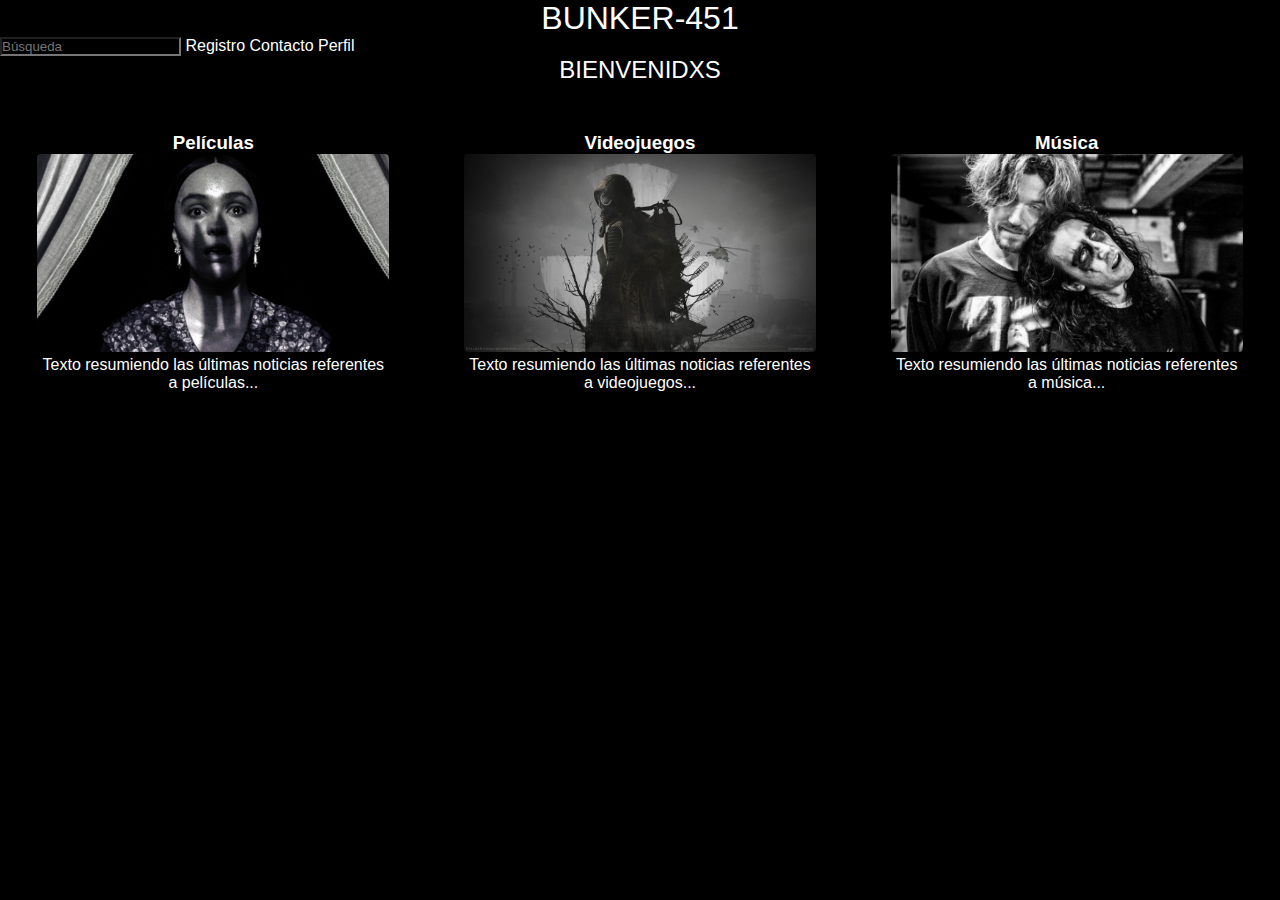
==== proyectoLLMM2425_AMM/index.html @ 94ebf862 "en proceso de página de contacto" ====
<!DOCTYPE html>
<html lang="es">
<head>
    <meta charset="UTF-8">
    <meta name="viewport" content="width=device-width, initial-scale=1.0">
    <title>Blog BUNKER-451</title>
    <link rel="stylesheet" href="css/estilos.css">
</head>
<body>
    <!-- Encabezado -->
    <header class="header">
        <figure class="logo"></figure>
        <h1 class="titulo">BUNKER-451</h1>
        
        <nav class="nav">
            <input type="text" placeholder="Búsqueda" class="search">
            <a href="registro.html" class="enlace">Registro</a>
            <a href="contacto.html" class="enlace">Contacto</a>
            <a href="perfil.html" class="enlace">Perfil</a>
        </nav>
    </header>

    <!-- Título de Bienvenida -->
    <section class="bienvenida">
        <h2>BIENVENIDXS</h2>
    </section>

    <!-- Categorías -->
    <main class="categorias">
        <article class="categoria">
            <h3>Películas</h3>
            <img src="img/NOSFERATU.png" alt="Películas" class="imagen">
            <p>Texto resumiendo las últimas noticias referentes a películas...</p>
        </article>
        <article class="categoria">
            <h3>Videojuegos</h3>
            <img src="img/stalker2.jpg" alt="Videojuegos" class="imagen">
            <p>Texto resumiendo las últimas noticias referentes a videojuegos...</p>
        </article>
        <article class="categoria">
            <h3>Música</h3>
            <img src="img/machinegirl.png" alt="Música" class="imagen">
            <p>Texto resumiendo las últimas noticias referentes a música...</p>
        </article>
    </main>
</body>
</html>
---- proyectoLLMM2425_AMM/css/estilos.css ----
/* ===== Estilos Generales ===== */

*{
    box-sizing: border-box;
    font-family: Arial, sans-serif;
    background-color: #000;
    color: #fff;
    margin: 0;
    padding: 0;
}

body {
    font-family: Arial, sans-serif;
    background-color: #000;
    color: #fff;
    margin: 0;
    padding: 0;
}

h1, h2 {
    font-weight: normal;
    color: #fff;
    text-align: center;
}

a {
    color: #fff;
    text-decoration: none;
}

img {
    max-width: 100%;
    height: auto;
}

/* ===== Barra de Navegación ===== */

.navbar {
    display: flex;
    justify-content: space-between; 
    align-items: center;
    padding: 1rem;
    background-color: #333;
}

.navbar-logo {
    font-size: 1.5rem;
    color: #fff;
}

.navbar-links {
    display: flex;
    gap: 1rem;
}

.navbar-link {
    color: #ccc;
    font-size: 1rem;
}

/* ===== Página Principal ===== */

.principal-header {
    font-size: 2rem;
    margin-top: 1rem;
}

.categorias {
    display: flex;
    justify-content: space-around;
    margin: 2rem 0;
}

.categoria {
    text-align: center;
    width: 30%;
    background-color: #000;
    padding: 1rem;
    border-radius: 0.5rem;
}

.categoria img {
    width: 100%;
    border-radius: 0.25rem;
}

.categoria-titulo {
    font-size: 1.25rem;
    margin-top: 0.5rem;
    color: #eee;
}

.categoria-texto {
    font-size: 1rem;
    color: #bbb;
    margin-top: 0.5rem;
}

/* ===== Página de Registro ===== */

.registro-header {
    font-size: 2rem;
    margin-top: 2rem;
}

.formulario-registro {
    display: flex;
    flex-direction: column;
    align-items: center;
    max-width: 22rem; 
    margin: 0 auto;
    padding: 1.25rem; 
    background-color: #222;
    border-radius: 0.5rem; 
}

/* Etiquetas del formulario de registro */
.etiqueta {
    display: flex;
    flex-direction: column;
    font-size: 1rem;
    margin-bottom: 0.625rem;
    color: #ccc;
    width: 100%;
    padding-bottom: 0.625rem;
    border-bottom: 0.0625rem solid #423b3b; 
}

.campo {
    width: 100%;
    padding: 0.625rem; 
    font-size: 1rem;
    background-color: #333;
    color: #fff;
    border: 0.0625rem solid #444; 
    border-radius: 0.25rem; 
    margin-top: 0.3125rem; 
}

.checkbox-label {
    flex-direction: row;
    align-items: center;
    padding-bottom: 0;
    border-bottom: none; 
}

/* ===== Footer ===== */

footer {
    padding: 1rem;
    background-color: #333;
    color: #ccc;
    text-align: center;
    font-size: 0.875rem;
}
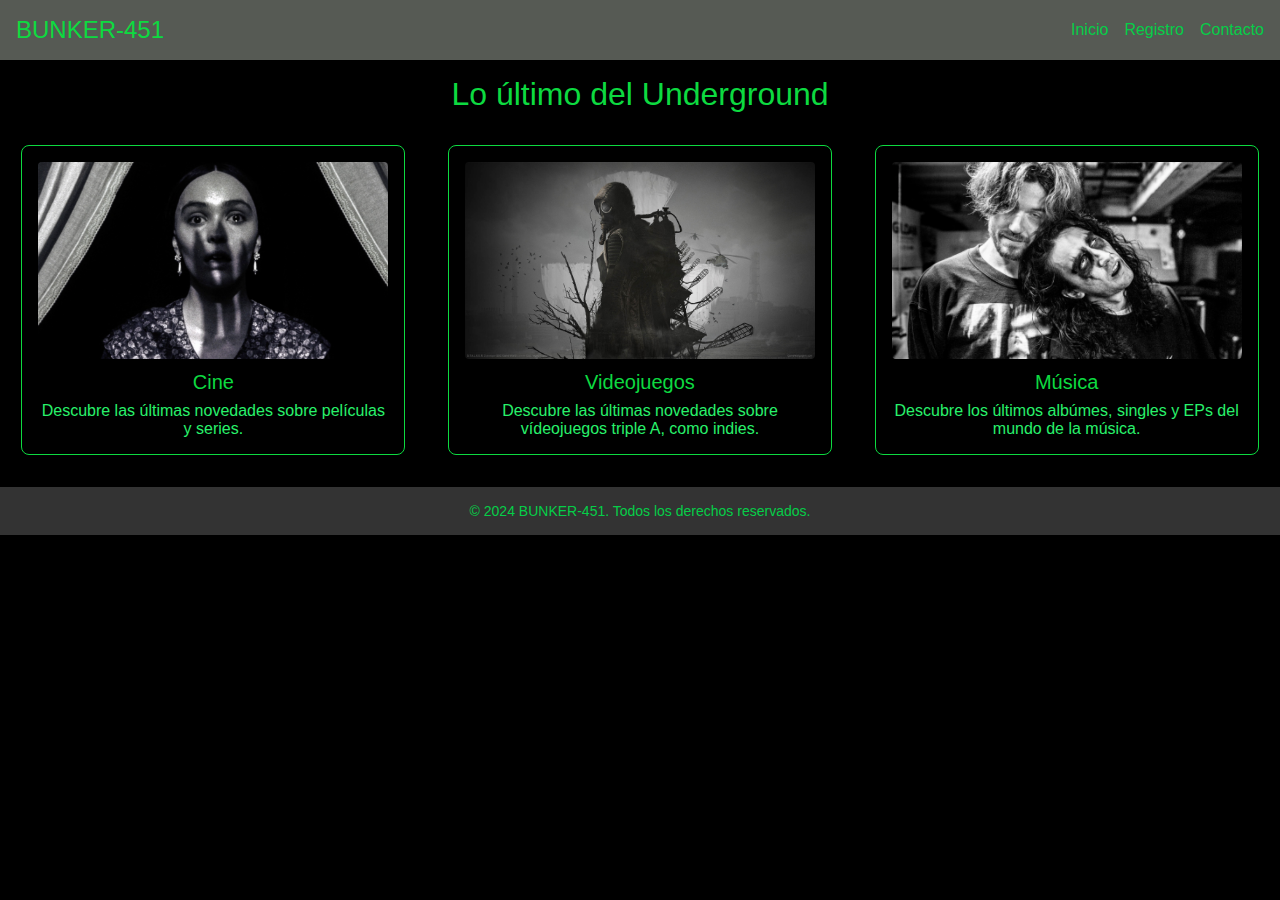
==== commit 2e1583b8: "Añadida la página de Registro, ajustes en css, fotos del wireframe añadidas para incluir en el READM" ====
--- a/proyectoLLMM2425_AMM/index.html
+++ b/proyectoLLMM2425_AMM/index.html
@@ -3,45 +3,44 @@
 <head>
     <meta charset="UTF-8">
     <meta name="viewport" content="width=device-width, initial-scale=1.0">
-    <title>Blog BUNKER-451</title>
+    <title>Página Principal</title>
     <link rel="stylesheet" href="css/estilos.css">
 </head>
 <body>
-    <!-- Encabezado -->
-    <header class="header">
-        <figure class="logo"></figure>
-        <h1 class="titulo">BUNKER-451</h1>
-        
-        <nav class="nav">
-            <input type="text" placeholder="Búsqueda" class="search">
-            <a href="registro.html" class="enlace">Registro</a>
-            <a href="contacto.html" class="enlace">Contacto</a>
-            <a href="perfil.html" class="enlace">Perfil</a>
+
+    <!-- Barra de navegación -->
+    <header class="navbar">
+        <a href="index.html" class="navbar-logo">BUNKER-451</a>
+        <nav class="navbar-links">
+            <a href="index.html" class="navbar-link">Inicio</a>
+            <a href="registro.html" class="navbar-link">Registro</a>
+            <a href="contacto.html" class="navbar-link">Contacto</a>
         </nav>
     </header>
 
-    <!-- Título de Bienvenida -->
-    <section class="bienvenida">
-        <h2>BIENVENIDXS</h2>
+    <!-- Contenido principal -->
+    <h1 class="principal-header">Lo último del Underground</h1>
+    <section class="categorias">
+        <article class="categoria">
+            <img src="img/NOSFERATU.png" alt="Cine">
+            <h2 class="categoria-titulo">Cine</h2>
+            <p class="categoria-texto">Descubre las últimas novedades sobre películas y series.</p>
+        </article>
+        <article class="categoria">
+            <img src="img/stalker2.jpg" alt="Videojuegos">
+            <h2 class="categoria-titulo">Videojuegos</h2>
+            <p class="categoria-texto">Descubre las últimas novedades sobre vídeojuegos triple A, como indies.</p>
+        </article>
+        <article class="categoria">
+            <img src="img/machinegirl.png" alt="Música">
+            <h2 class="categoria-titulo">Música</h2>
+            <p class="categoria-texto">Descubre los últimos albúmes, singles y EPs del mundo de la música. </p>
+        </article>
     </section>
 
-    <!-- Categorías -->
-    <main class="categorias">
-        <article class="categoria">
-            <h3>Películas</h3>
-            <img src="img/NOSFERATU.png" alt="Películas" class="imagen">
-            <p>Texto resumiendo las últimas noticias referentes a películas...</p>
-        </article>
-        <article class="categoria">
-            <h3>Videojuegos</h3>
-            <img src="img/stalker2.jpg" alt="Videojuegos" class="imagen">
-            <p>Texto resumiendo las últimas noticias referentes a videojuegos...</p>
-        </article>
-        <article class="categoria">
-            <h3>Música</h3>
-            <img src="img/machinegirl.png" alt="Música" class="imagen">
-            <p>Texto resumiendo las últimas noticias referentes a música...</p>
-        </article>
-    </main>
+    <footer>
+        &copy; 2024 BUNKER-451. Todos los derechos reservados.
+    </footer>
+
 </body>
 </html>
--- a/proyectoLLMM2425_AMM/css/estilos.css
+++ b/proyectoLLMM2425_AMM/css/estilos.css
@@ -1,51 +1,49 @@
 /* ===== Estilos Generales ===== */
-
-*{
+* {
     box-sizing: border-box;
     font-family: Arial, sans-serif;
-    background-color: #000;
-    color: #fff;
     margin: 0;
     padding: 0;
+    color: #05ce48; 
 }
 
 body {
+    background-color: #000; 
+    color: #05ce48; 
     font-family: Arial, sans-serif;
-    background-color: #000;
-    color: #fff;
-    margin: 0;
-    padding: 0;
 }
 
+/* Estilos de encabezados */
 h1, h2 {
     font-weight: normal;
-    color: #fff;
     text-align: center;
+    color: #0dda40; 
 }
 
+/* Enlaces */
 a {
-    color: #fff;
+    color: #0dda40; 
     text-decoration: none;
 }
 
+/* Imágenes */
 img {
     max-width: 100%;
     height: auto;
 }
 
 /* ===== Barra de Navegación ===== */
-
 .navbar {
     display: flex;
     justify-content: space-between; 
     align-items: center;
     padding: 1rem;
-    background-color: #333;
+    background-color: #565a54; 
 }
 
 .navbar-logo {
     font-size: 1.5rem;
-    color: #fff;
+    color: #0dda40; 
 }
 
 .navbar-links {
@@ -54,15 +52,20 @@
 }
 
 .navbar-link {
-    color: #ccc;
+    color: #05ce48; 
     font-size: 1rem;
+    transition: color 0.3s;
+}
+
+.navbar-link:hover {
+    color: #0dda40; /* Verde en hover */
 }
 
 /* ===== Página Principal ===== */
-
 .principal-header {
     font-size: 2rem;
     margin-top: 1rem;
+    color: #0dda40;
 }
 
 .categorias {
@@ -76,6 +79,7 @@
     width: 30%;
     background-color: #000;
     padding: 1rem;
+    border: 0.0625rem solid #0dda40; 
     border-radius: 0.5rem;
 }
 
@@ -87,69 +91,81 @@
 .categoria-titulo {
     font-size: 1.25rem;
     margin-top: 0.5rem;
-    color: #eee;
+    color: #0dda40; 
 }
 
 .categoria-texto {
     font-size: 1rem;
-    color: #bbb;
+    color: #28f16b; 
     margin-top: 0.5rem;
 }
 
-/* ===== Página de Registro ===== */
-
+/* ===== Formulario de Registro ===== */
 .registro-header {
     font-size: 2rem;
     margin-top: 2rem;
+    color: #0dda40;
 }
 
 .formulario-registro {
     display: flex;
     flex-direction: column;
     align-items: center;
-    max-width: 22rem; 
+    max-width: 22rem;
     margin: 0 auto;
-    padding: 1.25rem; 
-    background-color: #222;
-    border-radius: 0.5rem; 
+    padding: 1.25rem;
+    background-color: #222; 
+    border-radius: 0.5rem;
+    border: 0.0625rem solid #0dda40; 
 }
 
-/* Etiquetas del formulario de registro */
+/* Etiquetas del formulario */
 .etiqueta {
     display: flex;
     flex-direction: column;
     font-size: 1rem;
     margin-bottom: 0.625rem;
-    color: #ccc;
+    color: #05ce48; 
     width: 100%;
     padding-bottom: 0.625rem;
-    border-bottom: 0.0625rem solid #423b3b; 
+    border-bottom: 0.0625rem solid #423b3b;
 }
 
 .campo {
     width: 100%;
-    padding: 0.625rem; 
+    padding: 0.625rem;
     font-size: 1rem;
-    background-color: #333;
+    background-color: #333; 
     color: #fff;
-    border: 0.0625rem solid #444; 
-    border-radius: 0.25rem; 
-    margin-top: 0.3125rem; 
+    border: 0.0625rem solid #444;
+    border-radius: 0.25rem;
+    margin-top: 0.3125rem;
 }
 
-.checkbox-label {
-    flex-direction: row;
-    align-items: center;
-    padding-bottom: 0;
-    border-bottom: none; 
+/* Botón de Enviar */
+.enlace-enviar {
+    padding: 0.625rem 1.25rem;
+    font-size: 1rem;
+    background-color: #0dda40; 
+    color: #000;
+    border: none;
+    border-radius: 0.25rem;
+    cursor: pointer;
+    text-align: center;
+    text-decoration: none;
+    display: inline-block;
+    transition: background-color 0.3s;
+}
+
+.enlace-enviar:hover {
+    background-color: #0bb634; 
 }
 
 /* ===== Footer ===== */
-
 footer {
     padding: 1rem;
-    background-color: #333;
-    color: #ccc;
+    background-color: #333; 
+    color: #05ce48; 
     text-align: center;
     font-size: 0.875rem;
 }
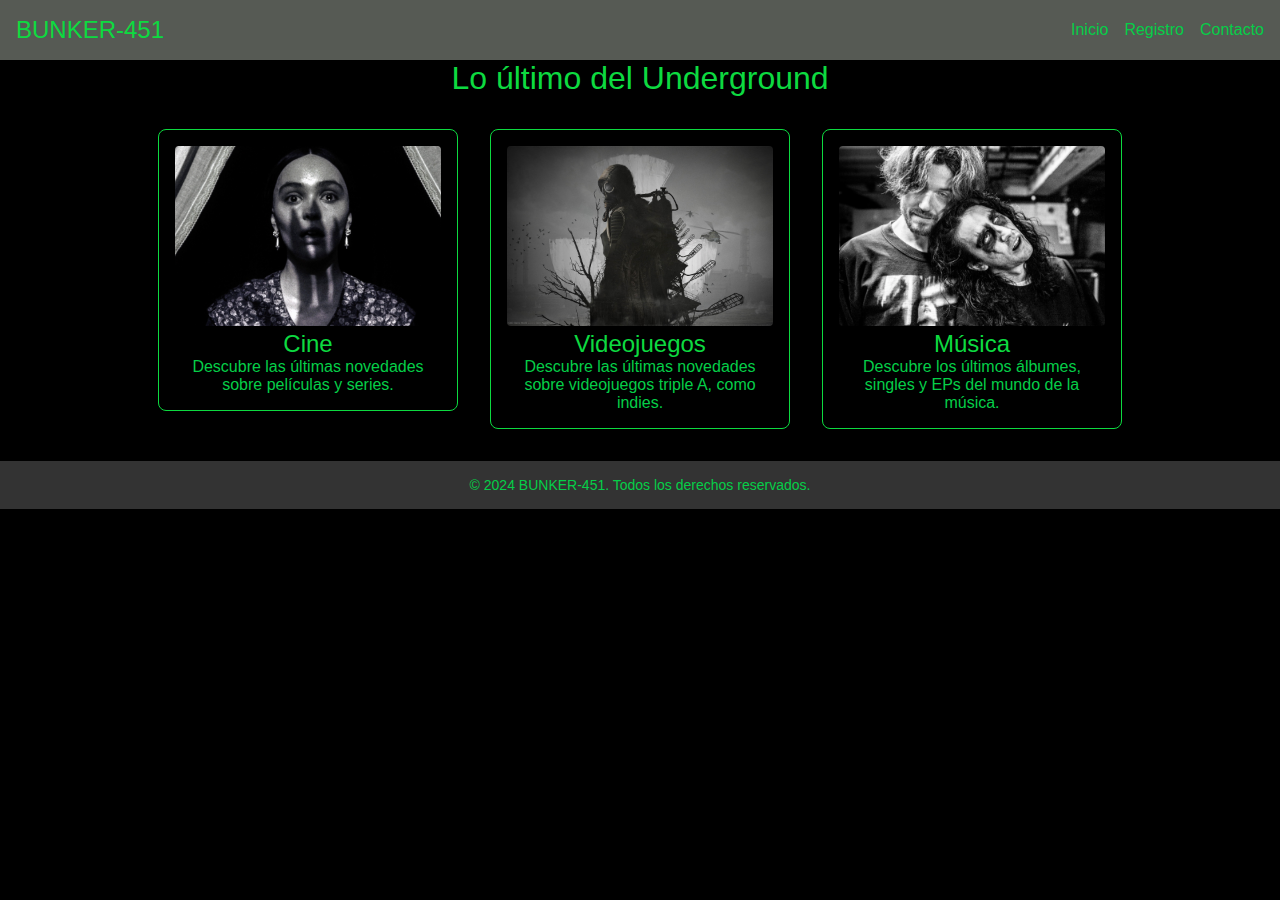
==== commit 0128c100: "añadidas paginas de las secciones correspondientes y actualizacion de README" ====
--- a/proyectoLLMM2425_AMM/index.html
+++ b/proyectoLLMM2425_AMM/index.html
@@ -21,22 +21,33 @@
     <!-- Contenido principal -->
     <h1 class="principal-header">Lo último del Underground</h1>
     <section class="categorias">
+       
+        <!-- Categoría Cine -->
+       <a href="seccion_cine.html" class="categoria-enlace">
         <article class="categoria">
             <img src="img/NOSFERATU.png" alt="Cine">
             <h2 class="categoria-titulo">Cine</h2>
             <p class="categoria-texto">Descubre las últimas novedades sobre películas y series.</p>
         </article>
-        <article class="categoria">
-            <img src="img/stalker2.jpg" alt="Videojuegos">
-            <h2 class="categoria-titulo">Videojuegos</h2>
-            <p class="categoria-texto">Descubre las últimas novedades sobre vídeojuegos triple A, como indies.</p>
-        </article>
+    </a>
+         <!-- Categoría Videojuegos -->
+         <a href="seccion_videojuegos.html" class="categoria-enlace">
+            <article class="categoria">
+                <img src="img/stalker2.jpg" alt="Videojuegos">
+                <h2 class="categoria-titulo">Videojuegos</h2>
+                <p class="categoria-texto">Descubre las últimas novedades sobre videojuegos triple A, como indies.</p>
+            </article>
+        </a>
+
+       <!-- Categoría Música -->
+       <a href="seccion_música.html" class="categoria-enlace">
         <article class="categoria">
             <img src="img/machinegirl.png" alt="Música">
             <h2 class="categoria-titulo">Música</h2>
-            <p class="categoria-texto">Descubre los últimos albúmes, singles y EPs del mundo de la música. </p>
+            <p class="categoria-texto">Descubre los últimos álbumes, singles y EPs del mundo de la música.</p>
         </article>
-    </section>
+    </a>
+</section>
 
     <footer>
         &copy; 2024 BUNKER-451. Todos los derechos reservados.
--- a/proyectoLLMM2425_AMM/css/estilos.css
+++ b/proyectoLLMM2425_AMM/css/estilos.css
@@ -58,47 +58,43 @@
 }
 
 .navbar-link:hover {
-    color: #0dda40; /* Verde en hover */
+    color: #0dda40; 
 }
 
 /* ===== Página Principal ===== */
-.principal-header {
-    font-size: 2rem;
-    margin-top: 1rem;
-    color: #0dda40;
-}
-
 .categorias {
     display: flex;
-    justify-content: space-around;
-    margin: 2rem 0;
+    justify-content: center; 
+    gap: 2rem; 
+    max-width: 75rem; 
+    margin: 0 auto; 
+    padding: 2rem 1rem; 
 }
 
 .categoria {
     text-align: center;
-    width: 30%;
+    width: 18.75rem; 
     background-color: #000;
     padding: 1rem;
     border: 0.0625rem solid #0dda40; 
     border-radius: 0.5rem;
-}
-
+    transition: background-color 0.3s, transform 0.3s;
+}
+
+.categoria:hover {
+    background-color: #111;
+    transform: scale(1.05); 
+}
+
+/* Ajusta las imágenes dentro de las tarjetas */
 .categoria img {
     width: 100%;
+    height: 11.25rem; 
+    object-fit: cover; 
     border-radius: 0.25rem;
 }
 
-.categoria-titulo {
-    font-size: 1.25rem;
-    margin-top: 0.5rem;
-    color: #0dda40; 
-}
-
-.categoria-texto {
-    font-size: 1rem;
-    color: #28f16b; 
-    margin-top: 0.5rem;
-}
+
 
 /* ===== Formulario de Registro ===== */
 .registro-header {
@@ -144,12 +140,12 @@
 
 /* Botón de Enviar */
 .enlace-enviar {
-    padding: 0.625rem 1.25rem;
+    padding: 0.7rem 1.25rem;
     font-size: 1rem;
     background-color: #0dda40; 
     color: #000;
     border: none;
-    border-radius: 0.25rem;
+    border-radius: 0.50rem;
     cursor: pointer;
     text-align: center;
     text-decoration: none;
@@ -170,3 +166,40 @@
     font-size: 0.875rem;
 }
 
+/* ===== Estilos para la Página de Secciones ===== */
+.secciones-contenido {
+    display: grid;
+    grid-template-columns: 1fr 1fr; 
+    gap: 2rem;
+    max-width: 70rem;
+    margin: 2rem auto;
+    padding: 1rem;
+}
+
+.seccion {
+    background-color: #222; 
+    padding: 1.5rem;
+    border-radius: 0.5rem;
+    border: 0.0625rem solid #0dda40; 
+    text-align: center;
+}
+
+.seccion-titulo {
+    font-size: 1.5rem;
+    color: #0dda40; 
+    margin-bottom: 0.5rem;
+}
+
+.seccion-descripcion {
+    font-size: 1rem;
+    color: #bbb; 
+    margin-bottom: 1rem;
+}
+
+.seccion-imagen {
+    width: 100%;
+    height: 200px; 
+    background-color: #333; 
+    border: 0.0625rem solid #0dda40; 
+    border-radius: 0.25rem;
+}
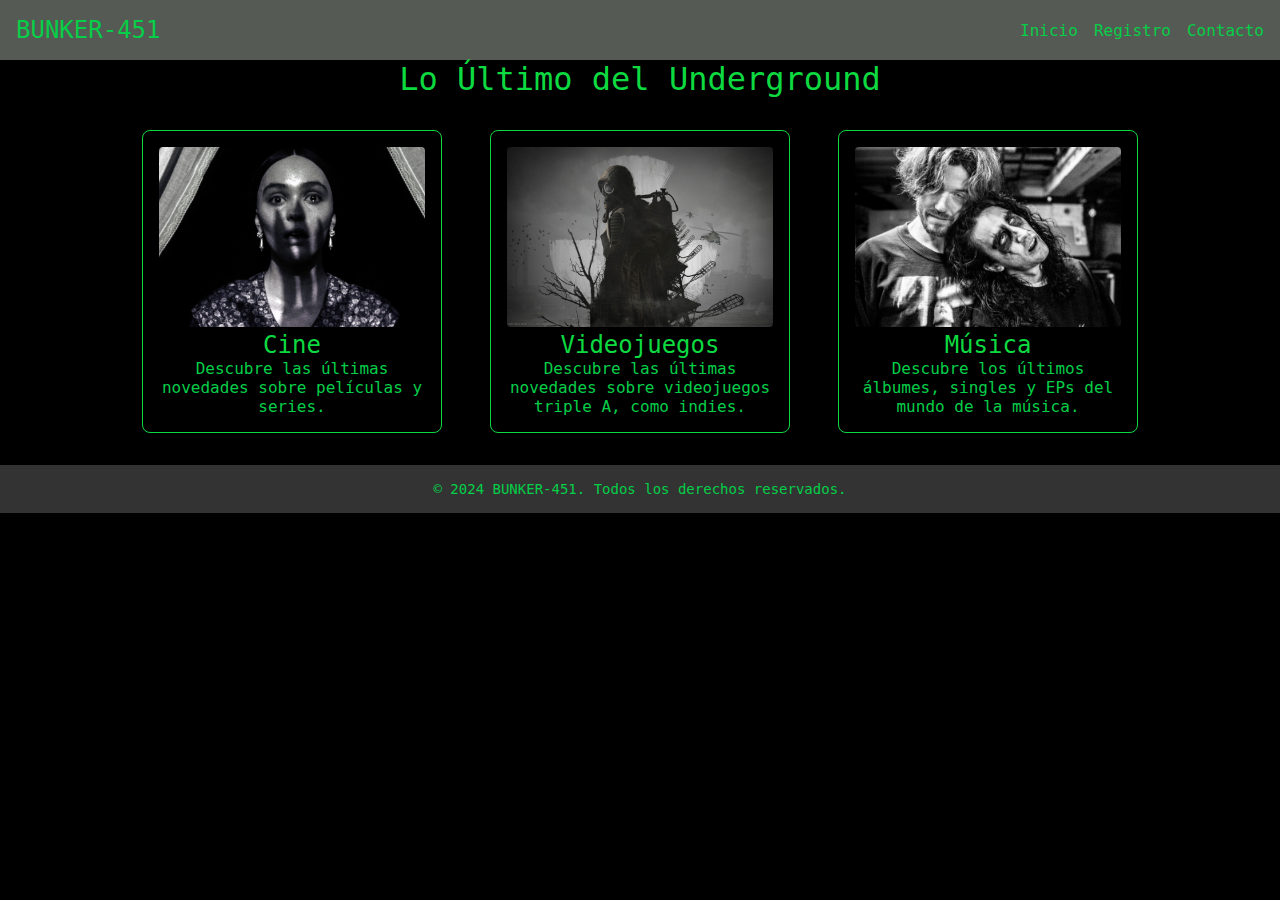
==== commit b8b3b2a3: "hover de la barra de navegación modificado" ====
--- a/proyectoLLMM2425_AMM/index.html
+++ b/proyectoLLMM2425_AMM/index.html
@@ -19,7 +19,7 @@
     </header>
 
     <!-- Contenido principal -->
-    <h1 class="principal-header">Lo último del Underground</h1>
+    <h1 class="principal-header">Lo Último del Underground</h1>
     <section class="categorias">
        
         <!-- Categoría Cine -->
--- a/proyectoLLMM2425_AMM/css/estilos.css
+++ b/proyectoLLMM2425_AMM/css/estilos.css
@@ -1,7 +1,7 @@
 /* ===== Estilos Generales ===== */
 * {
     box-sizing: border-box;
-    font-family: Arial, sans-serif;
+    font-family: monospace, sans-serif;
     margin: 0;
     padding: 0;
     color: #05ce48; 
@@ -10,7 +10,7 @@
 body {
     background-color: #000; 
     color: #05ce48; 
-    font-family: Arial, sans-serif;
+    font-family: monospace, sans-serif;
 }
 
 /* Estilos de encabezados */
@@ -22,7 +22,7 @@
 
 /* Enlaces */
 a {
-    color: #0dda40; 
+    color: #77fd98; 
     text-decoration: none;
 }
 
@@ -42,8 +42,13 @@
 }
 
 .navbar-logo {
+    color: #05ce48;
     font-size: 1.5rem;
-    color: #0dda40; 
+    transition: color 0.3s;
+}
+
+.navbar-logo:hover {
+    color: #77fd98; 
 }
 
 .navbar-links {
@@ -58,14 +63,14 @@
 }
 
 .navbar-link:hover {
-    color: #0dda40; 
+    color: #77fd98; 
 }
 
 /* ===== Página Principal ===== */
 .categorias {
     display: flex;
     justify-content: center; 
-    gap: 2rem; 
+    gap: 3rem; 
     max-width: 75rem; 
     margin: 0 auto; 
     padding: 2rem 1rem; 
@@ -80,6 +85,7 @@
     border-radius: 0.5rem;
     transition: background-color 0.3s, transform 0.3s;
 }
+
 
 .categoria:hover {
     background-color: #111;
@@ -154,7 +160,7 @@
 }
 
 .enlace-enviar:hover {
-    background-color: #0bb634; 
+    background-color: #90f5a8; 
 }
 
 /* ===== Footer ===== */
@@ -203,3 +209,4 @@
     border: 0.0625rem solid #0dda40; 
     border-radius: 0.25rem;
 }
+
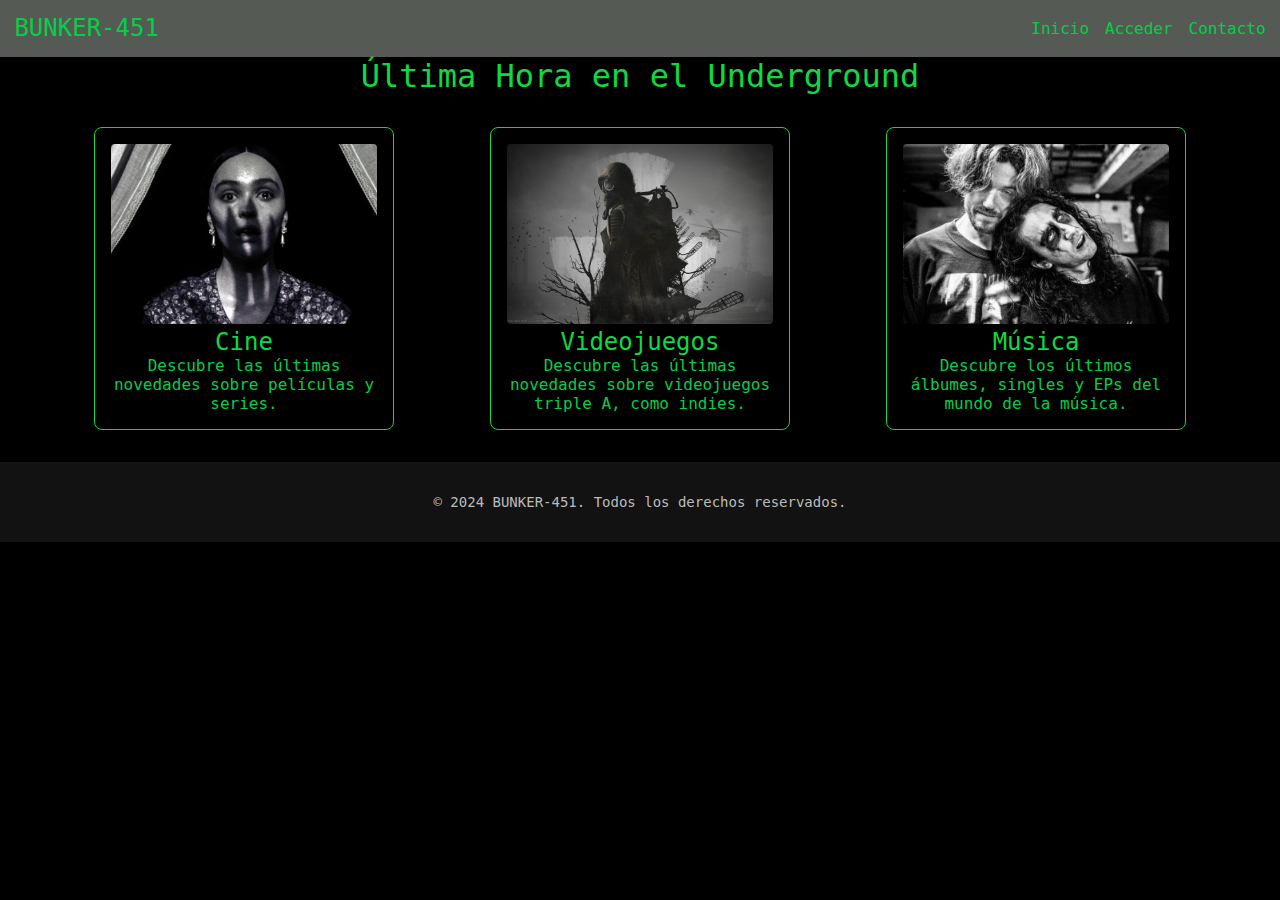
==== commit 872c2e5d: "Añadidos: Seccion de Acceso Usuario, Perfil, foto de perfil." ====
--- a/proyectoLLMM2425_AMM/index.html
+++ b/proyectoLLMM2425_AMM/index.html
@@ -13,13 +13,13 @@
         <a href="index.html" class="navbar-logo">BUNKER-451</a>
         <nav class="navbar-links">
             <a href="index.html" class="navbar-link">Inicio</a>
-            <a href="registro.html" class="navbar-link">Registro</a>
+            <a href="acceso.html" class="navbar-link">Acceder</a>
             <a href="contacto.html" class="navbar-link">Contacto</a>
         </nav>
     </header>
 
     <!-- Contenido principal -->
-    <h1 class="principal-header">Lo Último del Underground</h1>
+    <h1 class="principal-header">Última Hora en el Underground</h1>
     <section class="categorias">
        
         <!-- Categoría Cine -->
@@ -49,6 +49,7 @@
     </a>
 </section>
 
+
     <footer>
         &copy; 2024 BUNKER-451. Todos los derechos reservados.
     </footer>
--- a/proyectoLLMM2425_AMM/css/estilos.css
+++ b/proyectoLLMM2425_AMM/css/estilos.css
@@ -5,6 +5,8 @@
     margin: 0;
     padding: 0;
     color: #05ce48; 
+
+    flex-wrap:wrap;
 }
 
 body {
@@ -37,7 +39,7 @@
     display: flex;
     justify-content: space-between; 
     align-items: center;
-    padding: 1rem;
+    padding: 0.9rem;
     background-color: #565a54; 
 }
 
@@ -52,7 +54,7 @@
 }
 
 .navbar-links {
-    display: flex;
+    display:inline-flex;
     gap: 1rem;
 }
 
@@ -67,17 +69,26 @@
 }
 
 /* ===== Página Principal ===== */
+
+.principal-header {
+    display: flex;
+    justify-content: center;
+    gap: 5rem;
+    max-width: 95rem;
+    margin: 0 auto;
+}
+
 .categorias {
     display: flex;
     justify-content: center; 
-    gap: 3rem; 
+    gap: 6rem; 
     max-width: 75rem; 
     margin: 0 auto; 
     padding: 2rem 1rem; 
 }
 
 .categoria {
-    text-align: center;
+    text-align: center; 
     width: 18.75rem; 
     background-color: #000;
     padding: 1rem;
@@ -99,14 +110,60 @@
     object-fit: cover; 
     border-radius: 0.25rem;
 }
-
-
+/* ===== Estilos para la Página de Acceso ===== */
+.acceso-contenido {
+    text-align: center;
+    margin: 4rem auto;
+    max-width: 30rem;
+    padding: 2rem;
+    background-color: #222; 
+    border-radius: 0.5rem;
+    border: 0.1rem solid #0dda40;
+}
+
+.acceso-titulo {
+    font-size: 2.5rem;
+    color: #0dda40;
+    margin-bottom: 1rem;
+    font-family: 'Orbitron', sans-serif; 
+}
+
+.acceso-descripcion {
+    font-size: 1.2rem;
+    color: #bbb;
+    margin-bottom: 2rem;
+}
+
+.opciones-acceso {
+    display: flex;
+    justify-content: space-around;
+    gap: 1rem;
+}
+
+.boton-acceso {
+    display: inline-block;
+    padding: 0.8rem 2rem;
+    font-size: 1.2rem;
+    color: #000;
+    background-color: #0dda40;
+    border: none;
+    border-radius: 0.5rem;
+    text-decoration: none;
+    font-family: Arial, sans-serif;
+    transition: background-color 0.3s, transform 0.2s;
+}
+
+.boton-acceso:hover {
+    background-color: #0bb634;
+    transform: scale(1.05);
+}
 
 /* ===== Formulario de Registro ===== */
 .registro-header {
     font-size: 2rem;
-    margin-top: 2rem;
-    color: #0dda40;
+    margin-top: 1rem;
+    color: #0dda40;
+    padding-bottom: 1.2rem;
 }
 
 .formulario-registro {
@@ -119,6 +176,8 @@
     background-color: #222; 
     border-radius: 0.5rem;
     border: 0.0625rem solid #0dda40; 
+    bottom: 1.5rem;
+    
 }
 
 /* Etiquetas del formulario */
@@ -165,7 +224,8 @@
 
 /* ===== Footer ===== */
 footer {
-    padding: 1rem;
+    padding: 1.2rem;
+    padding-bottom: 2rem;
     background-color: #333; 
     color: #05ce48; 
     text-align: center;
@@ -173,40 +233,141 @@
 }
 
 /* ===== Estilos para la Página de Secciones ===== */
+
+/* Página de Secciones */
 .secciones-contenido {
-    display: grid;
-    grid-template-columns: 1fr 1fr; 
-    gap: 2rem;
+    display: flex;
+    flex-direction: column;
+    gap: 2rem;  
     max-width: 70rem;
     margin: 2rem auto;
     padding: 1rem;
 }
 
 .seccion {
-    background-color: #222; 
+    background-color: #222;
     padding: 1.5rem;
     border-radius: 0.5rem;
-    border: 0.0625rem solid #0dda40; 
-    text-align: center;
+    border: 0.0625rem solid #0dda40;
+    text-align: center;
+    width: 100%; 
 }
 
 .seccion-titulo {
     font-size: 1.5rem;
-    color: #0dda40; 
+    color: #0dda40;
     margin-bottom: 0.5rem;
 }
 
 .seccion-descripcion {
     font-size: 1rem;
-    color: #bbb; 
+    color: #bbb;
     margin-bottom: 1rem;
 }
 
 .seccion-imagen {
     width: 100%;
-    height: 200px; 
-    background-color: #333; 
-    border: 0.0625rem solid #0dda40; 
+    height: 12.5rem; 
+    background-color: #333;
+    border: 0.0625rem solid #0dda40;
     border-radius: 0.25rem;
 }
-
+/* Perfil de Usuario*/
+.perfil-contenido {
+    max-width: 75rem;
+    margin: 0 auto;
+    padding: 2rem;
+    background-color: #1a1a1a;
+    border-radius: 0.5rem;
+    margin-top: 2rem;
+}
+
+/* Título del perfil */
+.perfil-header {
+    text-align: center;
+    font-size: 2rem;
+    color: #0dda40;
+    margin-bottom: 1rem;
+}
+
+/* Sección de perfil */
+.perfil-seccion {
+    display: flex;
+    flex-direction: column;
+    align-items: center;
+    gap: 2rem;
+    margin-top: 2rem;
+}
+
+.perfil-foto {
+    text-align: center;
+}
+
+.perfil-foto-img {
+    width: 9.5rem;
+    height: 9.5rem;
+    border-radius: 50%;
+    object-fit:contain;
+    border: 0.125rem solid #0dda40;
+}
+
+.perfil-nombre {
+    font-size: 1.25rem;
+    margin-top: 1rem;
+    color: #0dda40;
+}
+
+/* Información del perfil */
+.perfil-info {
+    width: 100%;
+    background-color: #222;
+    padding: 2rem;
+    border-radius: 0.5rem;
+}
+
+.perfil-info-header {
+    font-size: 1.5rem;
+    color: #0dda40;
+    margin-bottom: 1rem;
+    text-align: center;
+}
+
+.perfil-bio {
+    font-size: 1.1rem;
+    color: #bbb;
+    text-align: center;
+    margin-bottom: 1.5rem;
+}
+
+.perfil-detalles {
+    font-size: 1rem;
+    color: #bbb;
+    list-style: none;
+    padding: 0;
+}
+
+.perfil-detalles li {
+    margin-bottom: 1rem;
+}
+
+.perfil-detalles li strong {
+    color: #0dda40;
+}
+
+/* Footer */
+footer {
+    background-color: #121212;
+    padding: 2rem;
+    text-align: center;
+    color: #bbb;
+}
+
+footer a {
+    color: #0dda40;
+    text-decoration: none;
+    font-size: 1.1rem;
+}
+
+footer a:hover {
+    text-decoration: underline;
+}
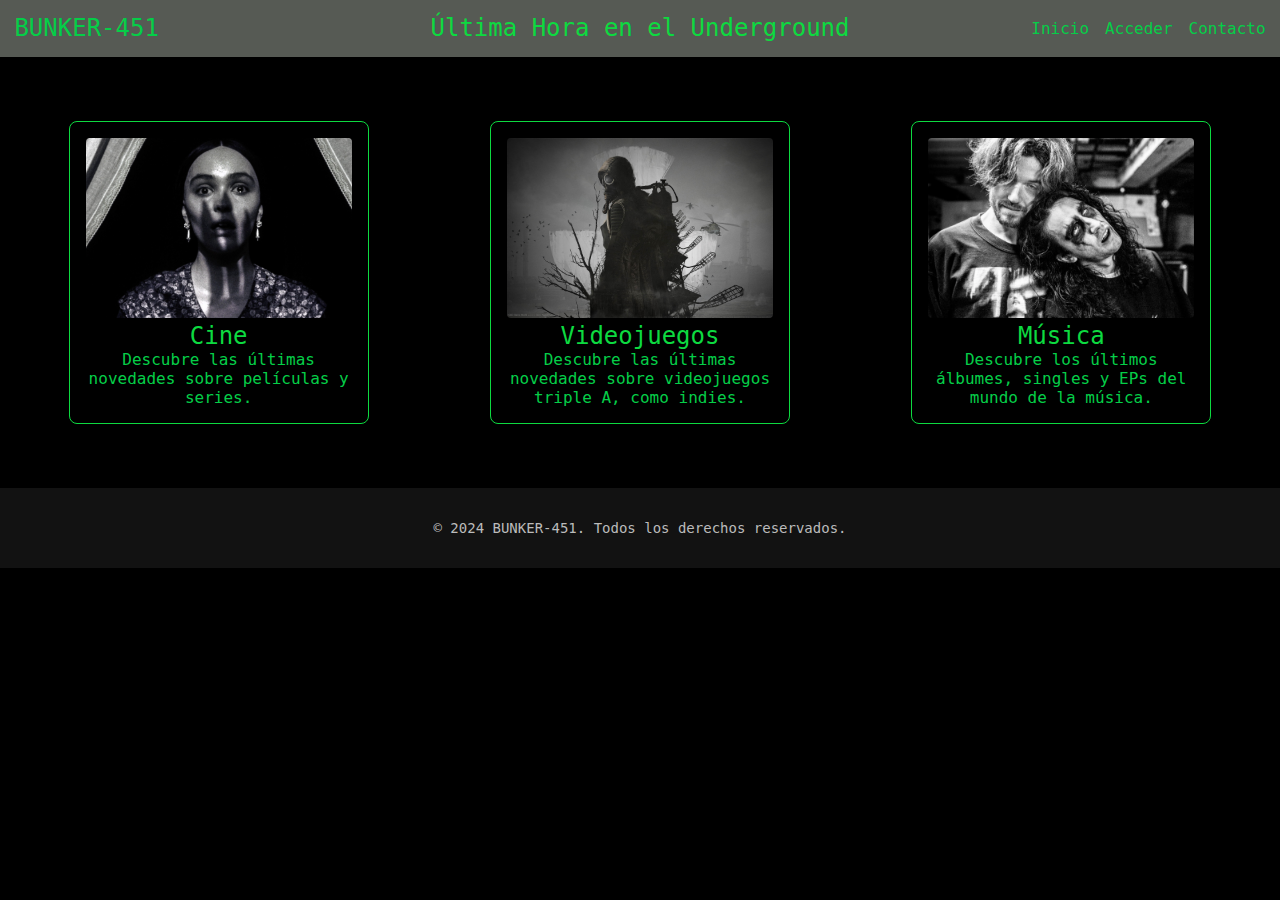
==== commit 3402ba67: "añadida la ultima página: Ultimos-lanzamientos, diseño responsive con sus media querys para tablet, " ====
--- a/proyectoLLMM2425_AMM/index.html
+++ b/proyectoLLMM2425_AMM/index.html
@@ -8,51 +8,52 @@
 </head>
 <body>
 
-    <!-- Barra de navegación -->
-    <header class="navbar">
-        <a href="index.html" class="navbar-logo">BUNKER-451</a>
-        <nav class="navbar-links">
-            <a href="index.html" class="navbar-link">Inicio</a>
-            <a href="acceso.html" class="navbar-link">Acceder</a>
-            <a href="contacto.html" class="navbar-link">Contacto</a>
-        </nav>
-    </header>
+ <!-- Barra de navegación -->
+<header class="navbar">
+    <a href="index.html" class="navbar-logo">BUNKER-451</a>
+    <h1 class="navbar-title">Última Hora en el Underground</h1> <!-- Título añadido dentro del nav -->
+    <nav class="navbar-links">
+        <a href="index.html" class="navbar-link">Inicio</a>
+        <a href="acceso.html" class="navbar-link">Acceder</a>
+        <a href="contacto.html" class="navbar-link">Contacto</a>
+    </nav>
+</header>
 
-    <!-- Contenido principal -->
-    <h1 class="principal-header">Última Hora en el Underground</h1>
-    <section class="categorias">
-       
-        <!-- Categoría Cine -->
-       <a href="seccion_cine.html" class="categoria-enlace">
-        <article class="categoria">
+<!-- Contenido principal -->
+<section class="categorias">
+    <!-- El contenido sigue aquí -->
+   
+    <!-- Categoría Cine -->
+    <article class="categoria">
+        <a href="seccion_cine.html" class="categoria-enlace">
             <img src="img/NOSFERATU.png" alt="Cine">
             <h2 class="categoria-titulo">Cine</h2>
             <p class="categoria-texto">Descubre las últimas novedades sobre películas y series.</p>
-        </article>
-    </a>
-         <!-- Categoría Videojuegos -->
-         <a href="seccion_videojuegos.html" class="categoria-enlace">
-            <article class="categoria">
-                <img src="img/stalker2.jpg" alt="Videojuegos">
-                <h2 class="categoria-titulo">Videojuegos</h2>
-                <p class="categoria-texto">Descubre las últimas novedades sobre videojuegos triple A, como indies.</p>
-            </article>
         </a>
+    </article>
 
-       <!-- Categoría Música -->
-       <a href="seccion_música.html" class="categoria-enlace">
-        <article class="categoria">
+    <!-- Categoría Videojuegos -->
+    <article class="categoria">
+        <a href="seccion_videojuegos.html" class="categoria-enlace">
+            <img src="img/stalker2.jpg" alt="Videojuegos">
+            <h2 class="categoria-titulo">Videojuegos</h2>
+            <p class="categoria-texto">Descubre las últimas novedades sobre videojuegos triple A, como indies.</p>
+        </a>
+    </article>
+
+    <!-- Categoría Música -->
+    <article class="categoria">
+        <a href="seccion_música.html" class="categoria-enlace">
             <img src="img/machinegirl.png" alt="Música">
             <h2 class="categoria-titulo">Música</h2>
             <p class="categoria-texto">Descubre los últimos álbumes, singles y EPs del mundo de la música.</p>
-        </article>
-    </a>
+        </a>
+    </article>
 </section>
 
-
-    <footer>
-        &copy; 2024 BUNKER-451. Todos los derechos reservados.
-    </footer>
+<footer>
+    &copy; 2024 BUNKER-451. Todos los derechos reservados.
+</footer>
 
 </body>
 </html>
--- a/proyectoLLMM2425_AMM/css/estilos.css
+++ b/proyectoLLMM2425_AMM/css/estilos.css
@@ -41,6 +41,7 @@
     align-items: center;
     padding: 0.9rem;
     background-color: #565a54; 
+    position: relative;
 }
 
 .navbar-logo {
@@ -53,8 +54,18 @@
     color: #77fd98; 
 }
 
+.navbar-title {
+    font-size: 1.5rem;
+    color: #0dda40;
+    position: absolute;
+    left: 50%;
+    transform: translateX(-50%); /* Centrar horizontalmente */
+    text-align: center;
+    margin: 0; /* Eliminar márgenes predeterminados */
+}
+
 .navbar-links {
-    display:inline-flex;
+    display: inline-flex;
     gap: 1rem;
 }
 
@@ -67,6 +78,7 @@
 .navbar-link:hover {
     color: #77fd98; 
 }
+
 
 /* ===== Página Principal ===== */
 
@@ -225,7 +237,7 @@
 /* ===== Footer ===== */
 footer {
     padding: 1.2rem;
-    padding-bottom: 2rem;
+    padding-bottom: 4rem;
     background-color: #333; 
     color: #05ce48; 
     text-align: center;
@@ -251,6 +263,13 @@
     border: 0.0625rem solid #0dda40;
     text-align: center;
     width: 100%; 
+    transition: background-color 0.3s, transform 0.3s; /* Asegura la transición */
+}
+
+/* Aplica el hover a toda la sección */
+.seccion:hover {
+    background-color: #111;
+    transform: scale(1.05); 
 }
 
 .seccion-titulo {
@@ -267,11 +286,12 @@
 
 .seccion-imagen {
     width: 100%;
-    height: 12.5rem; 
+    height: 35rem; 
     background-color: #333;
     border: 0.0625rem solid #0dda40;
     border-radius: 0.25rem;
 }
+
 /* Perfil de Usuario*/
 .perfil-contenido {
     max-width: 75rem;
@@ -371,3 +391,38 @@
 footer a:hover {
     text-decoration: underline;
 }
+
+/* ===== Estilos para la página de Últimos Lanzamientos ===== */
+article {
+    max-width: 800px;
+    margin: 2rem auto;
+    padding: 1.5rem;
+    background-color: #222;
+    border: 0.0625rem solid #0dda40;
+    border-radius: 0.5rem;
+    box-shadow: 0 4px 10px rgba(0, 0, 0, 0.3);
+}
+
+.titulo-articulo {
+    font-size: 2rem;
+    color: #0dda40;
+    text-align: center;
+    margin-bottom: 1rem;
+}
+
+.contenido-articulo {
+    font-size: 1.2rem;
+    line-height: 1.6;
+    color: #bbb;
+    text-align: justify;
+    margin-bottom: 1.5rem;
+}
+
+.imagen-articulo {
+    display: block;
+    margin: 1rem auto;
+    max-width: 100%;
+    height: auto;
+    border-radius: 0.25rem;
+    border: 0.0625rem solid #0dda40;
+}
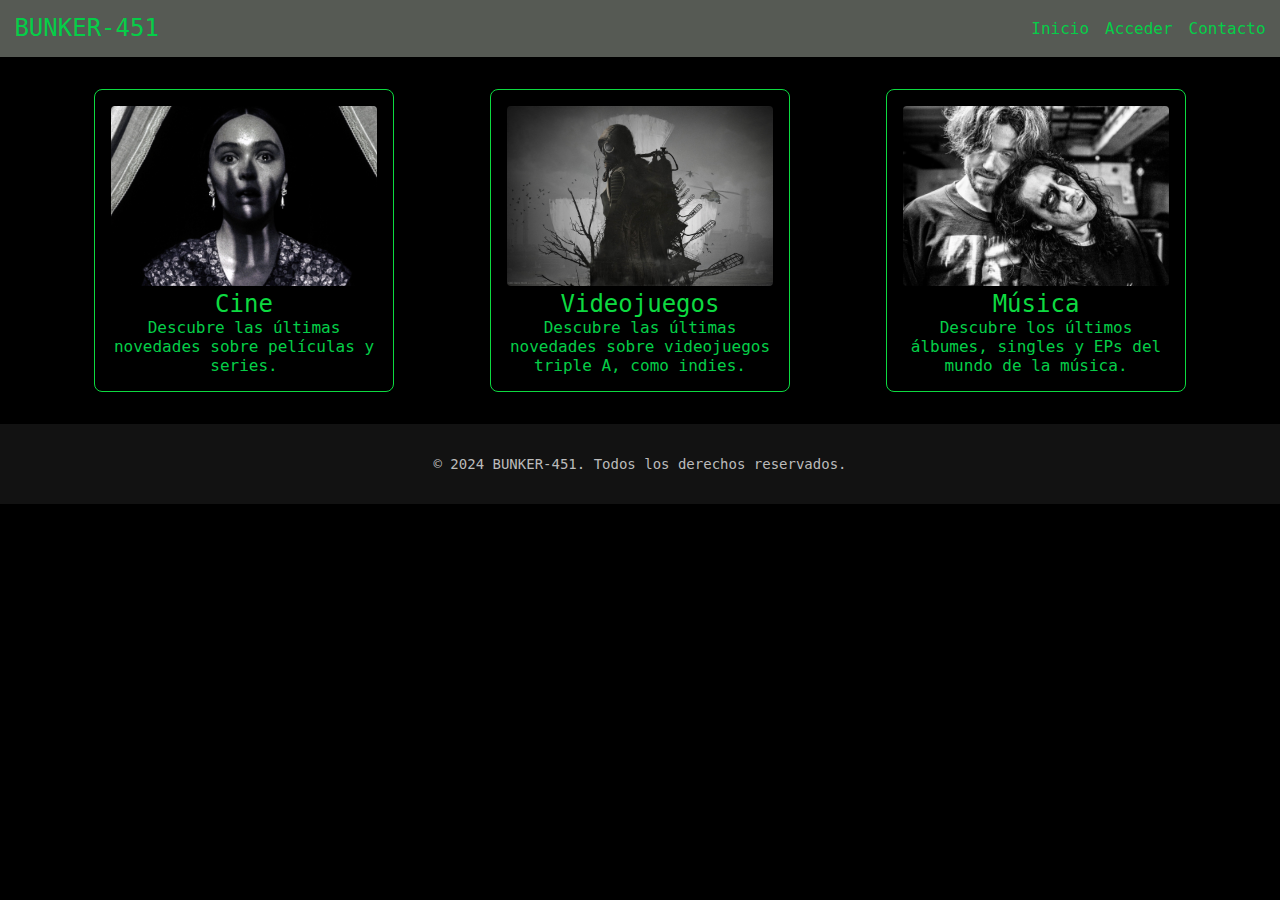
==== commit ec3c9eb7: "eliminación (momentanea) del h1 porque no me gustaba como queda y css más ordenado." ====
--- a/proyectoLLMM2425_AMM/index.html
+++ b/proyectoLLMM2425_AMM/index.html
@@ -11,7 +11,6 @@
  <!-- Barra de navegación -->
 <header class="navbar">
     <a href="index.html" class="navbar-logo">BUNKER-451</a>
-    <h1 class="navbar-title">Última Hora en el Underground</h1> <!-- Título añadido dentro del nav -->
     <nav class="navbar-links">
         <a href="index.html" class="navbar-link">Inicio</a>
         <a href="acceso.html" class="navbar-link">Acceder</a>
--- a/proyectoLLMM2425_AMM/css/estilos.css
+++ b/proyectoLLMM2425_AMM/css/estilos.css
@@ -59,9 +59,9 @@
     color: #0dda40;
     position: absolute;
     left: 50%;
-    transform: translateX(-50%); /* Centrar horizontalmente */
-    text-align: center;
-    margin: 0; /* Eliminar márgenes predeterminados */
+    transform: translateX(-50%);
+    text-align: center;
+    margin: 0; 
 }
 
 .navbar-links {
@@ -263,7 +263,7 @@
     border: 0.0625rem solid #0dda40;
     text-align: center;
     width: 100%; 
-    transition: background-color 0.3s, transform 0.3s; /* Asegura la transición */
+    transition: background-color 0.3s, transform 0.3s;
 }
 
 /* Aplica el hover a toda la sección */
@@ -393,15 +393,6 @@
 }
 
 /* ===== Estilos para la página de Últimos Lanzamientos ===== */
-article {
-    max-width: 800px;
-    margin: 2rem auto;
-    padding: 1.5rem;
-    background-color: #222;
-    border: 0.0625rem solid #0dda40;
-    border-radius: 0.5rem;
-    box-shadow: 0 4px 10px rgba(0, 0, 0, 0.3);
-}
 
 .titulo-articulo {
     font-size: 2rem;
@@ -426,3 +417,79 @@
     border-radius: 0.25rem;
     border: 0.0625rem solid #0dda40;
 }
+
+/* Media Queries para Pantallas pequeñas (tablet y móvil) */
+@media (max-width: 1200px) {
+    .navbar {
+        flex-direction: column;
+        align-items: center;
+    }
+
+    .navbar-links {
+        flex-direction: column;
+        align-items: center;
+    }
+
+    .categorias {
+        flex-direction: column;
+        gap: 2rem;
+    }
+
+    .categoria {
+        width: 100%;
+        max-width: 18rem;
+    }
+
+    .perfil-contenido {
+        padding: 1rem;
+    }
+}
+
+@media (max-width: 768px) {
+    .navbar {
+        flex-direction: column;
+        align-items: center;
+    }
+
+    .navbar-links {
+        flex-direction: column;
+        gap: 1rem;
+    }
+
+    .categoria {
+        width: 100%;
+        max-width: 100%;
+    }
+
+    .perfil-contenido {
+        width: 100%;
+        padding: 1rem;
+    }
+
+    .formulario-registro {
+        width: 90%;
+    }
+}
+
+@media (max-width: 480px) {
+    .navbar-logo {
+        font-size: 1.2rem;
+    }
+
+    .navbar-links {
+        display: none;
+    }
+
+    .categorias {
+        gap: 1.5rem;
+    }
+
+    .perfil-header {
+        font-size: 1.5rem;
+    }
+
+    .formulario-registro {
+        width: 100%;
+        padding: 1rem;
+    }
+}
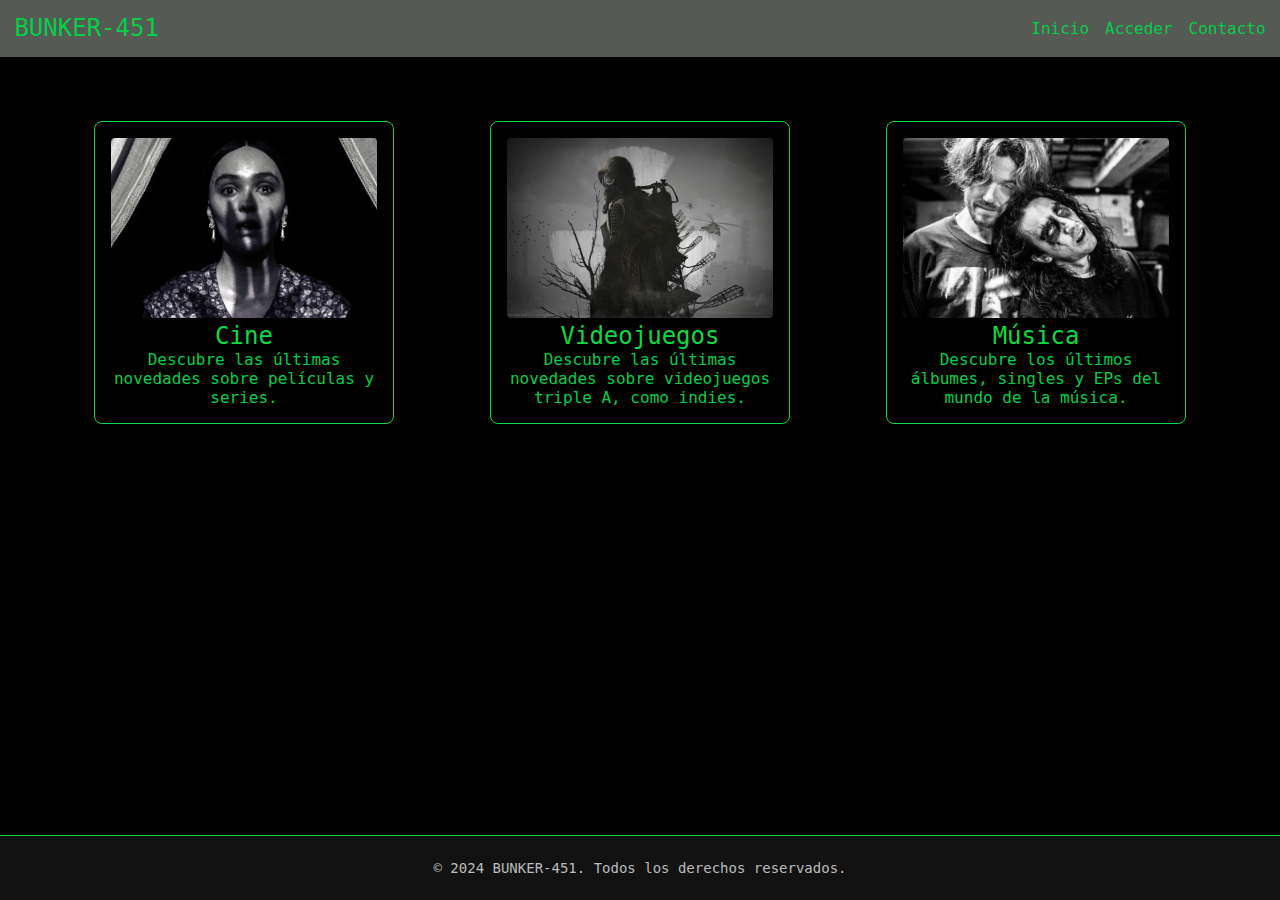
==== commit 307ca3ef: "quebradero de cabeza historico para arreglar el footer" ====
--- a/proyectoLLMM2425_AMM/index.html
+++ b/proyectoLLMM2425_AMM/index.html
@@ -50,9 +50,11 @@
     </article>
 </section>
 
-<footer>
-    &copy; 2024 BUNKER-451. Todos los derechos reservados.
+<!-- Footer General -->
+<footer class="footer">
+    &copy; 2024 BUNKER-451. Todos los derechos reservados. 
 </footer>
+
 
 </body>
 </html>
--- a/proyectoLLMM2425_AMM/css/estilos.css
+++ b/proyectoLLMM2425_AMM/css/estilos.css
@@ -242,6 +242,7 @@
     color: #05ce48; 
     text-align: center;
     font-size: 0.875rem;
+    min-height: 25%;
 }
 
 /* ===== Estilos para la Página de Secciones ===== */
@@ -374,49 +375,79 @@
     color: #0dda40;
 }
 
-/* Footer */
 footer {
     background-color: #121212;
-    padding: 2rem;
-    text-align: center;
     color: #bbb;
-}
-
+    text-align: center;
+    padding: 1.5rem;
+    margin-top: auto; 
+    font-size: 0.875rem;
+    width: 100%; 
+    border-top: 1px solid #0dda40; 
+}
+
+/* Estilo para enlaces dentro del footer */
 footer a {
     color: #0dda40;
     text-decoration: none;
-    font-size: 1.1rem;
+    font-size: 1rem;
+    transition: color 0.3s ease;
 }
 
 footer a:hover {
     text-decoration: underline;
-}
+    color: #77fd98;
+}
+
+
 
 /* ===== Estilos para la página de Últimos Lanzamientos ===== */
 
+/* Contenedor principal del artículo */
+article {
+    max-width: 70rem; 
+    margin: 2rem auto; 
+    padding: 2rem 1rem; 
+}
+
+/* Título del artículo */
 .titulo-articulo {
     font-size: 2rem;
     color: #0dda40;
     text-align: center;
-    margin-bottom: 1rem;
-}
-
+    margin-bottom: 2rem; 
+}
+
+/* Contenido del artículo */
 .contenido-articulo {
     font-size: 1.2rem;
     line-height: 1.6;
     color: #bbb;
     text-align: justify;
     margin-bottom: 1.5rem;
-}
-
+    margin-left: auto; 
+    margin-right: auto; 
+    max-width: 65rem; 
+}
+
+/* Asegura que el body ocupe toda la pantalla */
+body {
+    display: flex;
+    flex-direction: column;
+    min-height: 100vh; 
+    margin: 0;
+} 
+/* Imagen dentro del artículo */
 .imagen-articulo {
     display: block;
-    margin: 1rem auto;
-    max-width: 100%;
+    margin: 1rem auto; 
+    max-width: 100%; 
     height: auto;
-    border-radius: 0.25rem;
-    border: 0.0625rem solid #0dda40;
-}
+    border-radius: 0.25rem; 
+    border: 0.0625rem solid #0dda40; 
+}
+
+
 
 /* Media Queries para Pantallas pequeñas (tablet y móvil) */
 @media (max-width: 1200px) {
